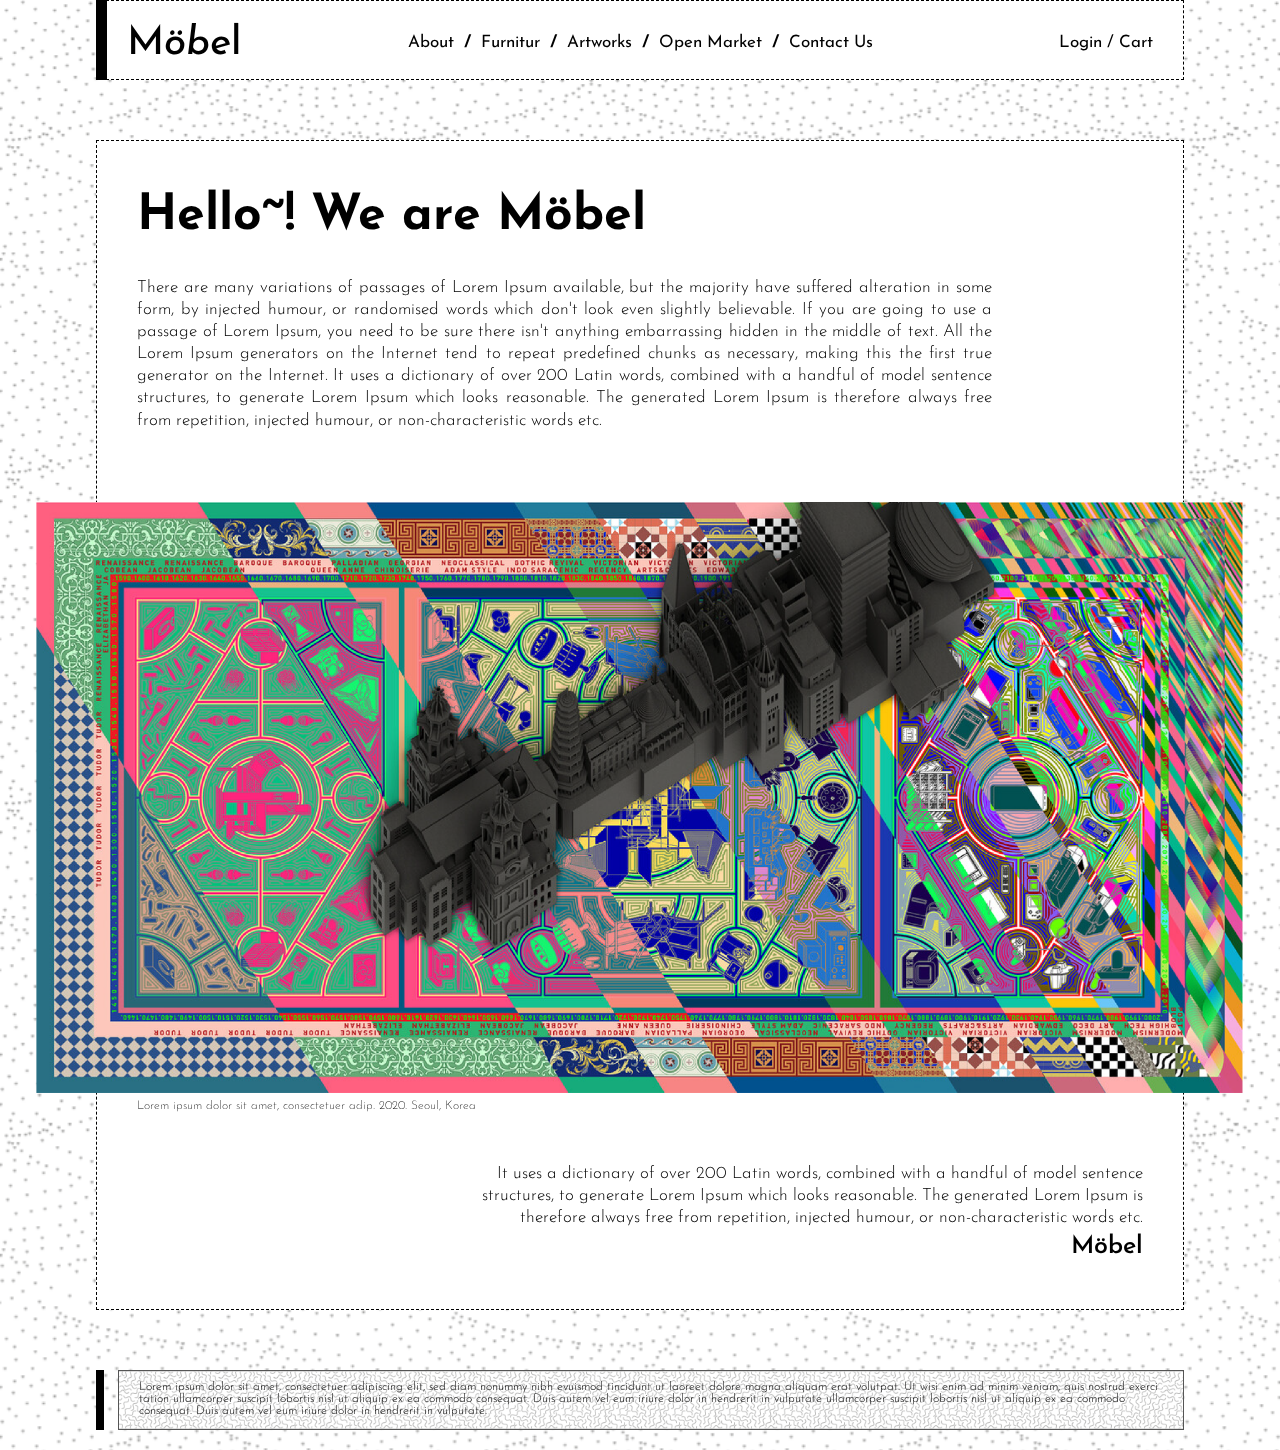
==== sub_about.html @ 5d1c4ff0 "main page finished,  building sub pages" ====
<!DOCTYPE html>
<html lang="en">
  <head>
    <meta charset="UTF-8" />
    <meta name="viewport" content="width=device-width, initial-scale=1.0" />
    <title>About - Möbel</title>
    <link rel="stylesheet" href="css/sub_style.css" />
  </head>
  <body>
    <img class="bg" src="img/bg_img/Asset 4@4x.png" alt="" />
    <div class="wrap">
      <header>
        <div class="main_header">
          <div class="header_line"></div>
          <div class="header_content clear">
            <div class="logo">
              <a href="index.html"
                ><h1>M</h1>
                <h1>öbe</h1>
                <h1>l</h1>
              </a>
            </div>
            <div class="menu_sec">
              <a href="sub_about.html">About</a>
              <h2>/</h2>
              <a href="sub_furnitur.html">Furnitur</a>
              <h2>/</h2>
              <a href="sub_artworks.html">Artworks</a>
              <h2>/</h2>
              <a href="sub_openmarket.html">Open Market</a>
              <h2>/</h2>
              <a href="sub_contact.html">Contact Us</a>
            </div>
            <div class="login_bottom">
              <a href="#">Cart</a>
              <a href="#">Login /</a>
            </div>
          </div>
        </div>
      </header>
      <section>
        <div class="container">
          <div class="content_txt">
            <h1>Hello~! We are Möbel</h1>
            <p>
              There are many variations of passages of Lorem Ipsum available,
              but the majority have suffered alteration in some form, by
              injected humour, or randomised words which don't look even
              slightly believable. If you are going to use a passage of Lorem
              Ipsum, you need to be sure there isn't anything embarrassing
              hidden in the middle of text. All the Lorem Ipsum generators on
              the Internet tend to repeat predefined chunks as necessary, making
              this the first true generator on the Internet. It uses a
              dictionary of over 200 Latin words, combined with a handful of
              model sentence structures, to generate Lorem Ipsum which looks
              reasonable. The generated Lorem Ipsum is therefore always free
              from repetition, injected humour, or non-characteristic words etc.
            </p>
          </div>
          <div class="content_img">
            <img src="img/content_img/Asset 5@4x.png" alt="" />
          </div>
          <div class="content_txt_2">
            <em
              >Lorem ipsum dolor sit amet, consectetuer adip. 2020. Seoul,
              Korea</em
            >
            <p>
              It uses a dictionary of over 200 Latin words, combined with a
              handful of model sentence structures, to generate Lorem Ipsum
              which looks reasonable. The generated Lorem Ipsum is therefore
              always free from repetition, injected humour, or
              non-characteristic words etc.
            </p>
            <h2>Möbel</h2>
          </div>
        </div>
      </section>
      <footer class="clear">
        <div class="footer_line"></div>
        <div class="footer_content">
          <p>
            Lorem ipsum dolor sit amet, consectetuer adipiscing elit, sed diam
            nonummy nibh evuismod tincidunt ut laoreet dolore magna aliquam erat
            volutpat. Ut wisi enim ad minim veniam, quis nostrud exerci tation
            ullamcorper suscipit lobortis nisl ut aliquip ex ea commodo
            consequat. Duis autem vel eum iriure dolor in hendrerit in vulputate
            ullamcorper suscipit lobortis nisl ut aliquip ex ea commodo
            consequat. Duis autem vel eum iriure dolor in hendrerit in
            vulputate.
          </p>
        </div>
      </footer>
    </div>

    <script src="https://ajax.googleapis.com/ajax/libs/jquery/3.5.1/jquery.min.js"></script>
    <script src="js/custom.js"></script>
  </body>
</html>
---- css/sub_style.css ----
@import url("https://fonts.googleapis.com/css2?family=Josefin+Sans:ital,wght@0,100;0,200;0,300;0,400;0,500;0,600;0,700;1,100;1,200;1,300;1,400;1,500;1,600;1,700&display=swap");
/*=========== reset ==========*/
* {
  margin: 0;
  padding: 0;
  font-family: "Josefin Sans", sans-serif;
}
ol ul {
  list-style: none;
}
li {
  list-style: none;
}
.clear:after {
  display: block;
  content: "";
  clear: both;
}
a {
  text-decoration: none;
  color: black;
}
img.bg {
  width: 100%;
  position: fixed;
  z-index: -1;
}
.wrap {
  width: 100%;
  height: auto;
  margin: auto;
  max-width: 1582px;
  min-width: 1260px;
  /* background: url(../img/bg_img/Asset\ 4@4x.png); */
}
/*=========== sub_about style ==========*/
/*=========== sub_about style ==========*/
/*=========== header style ==========*/
header {
  width: 100%;
  height: auto;
}
header .main_header {
  width: 85%;
  height: 80px;
  margin: auto;
  position: relative;
  background: #fff;
}
.header_line {
  width: 11px;
  height: 100%;
  position: absolute;
  background: black;
  top: 0;
  left: 0;
}
.header_content {
  width: 100%;
  height: 100%;
  position: absolute;
  box-sizing: border-box;
  top: 0;
  left: 0;
  border: 1px dashed black;
  padding: 23px 30px;
}
.header_content .logo {
  float: left;
}
.header_content .logo h1 {
  float: left;
  font-size: 40px;
  font-weight: 500;
}
.header_content .logo h1:nth-child(2) {
  font-style: italic;
}
.header_content .menu_sec {
  float: left;
  padding: 10px 0;
  position: absolute;
  left: 50%;
  transform: translateX(-50%);
}
.header_content .menu_sec a,
.header_content .menu_sec h2 {
  float: left;
  font-size: 17px;
  margin: 0 5px;
}
.header_content .login_bottom {
  float: right;
  padding: 10px 0;
}
.header_content .login_bottom a {
  float: right;
  font-size: 17px;
  margin-left: 5px;
}
/*=========== section style ==========*/
section {
  width: 100%;
  height: auto;
}
.container {
  width: 85%;
  height: auto;
  margin: 60px auto;
  box-sizing: border-box;
  border: 1px dashed black;
  background: #fff;
  padding: 50px 40px;
}
.container .content_txt {
  width: 85%;
  height: auto;
  box-sizing: border-box;
}
.container .content_txt h1 {
  font-size: 50px;
  margin-bottom: 35px;
}
.container .content_txt p {
  text-align: justify;
  line-height: 1.3;
  font-size: 17px;
  font-weight: 300;
  margin-bottom: 70px;
}
.container .content_img {
  width: 100%;
  height: auto;
}
.container .content_img img {
  width: 120%;
  margin-left: 50%;
  transform: translateX(-50%);
}
.container .content_txt_2 {
  width: 100%;
  height: auto;
}
.container .content_txt_2 em {
  font-style: normal;
  font-size: 12px;
  font-weight: 200;
}
.container .content_txt_2 p {
  line-height: 1.3;
  font-size: 17px;
  font-weight: 300;
  margin-top: 50px;
  text-align: right;
  padding-left: 30%;
}
.container .content_txt_2 h2 {
  text-align: right;
  padding-top: 5px;
  font-size: 25px;
  font-weight: 600;
}
/*=========== footer style ==========*/
footer {
  width: 85%;
  height: 60px;
  box-sizing: border-box;
  margin: 0 auto 20px;
}
.footer_line {
  width: 2%;
  height: 100%;
  box-sizing: border-box;
  border-left: 8px solid black;
  float: left;
}
.footer_content {
  width: 98%;
  height: 100%;
  box-sizing: border-box;
  border: 1px solid #555;
  float: left;
  background: url(../img/bg_img/Asset\ 2.png) no-repeat center center;
  background-size: cover;
  padding: 10px 20px;
}
.footer_content p {
  font-size: 12px;
  font-weight: 300;
}
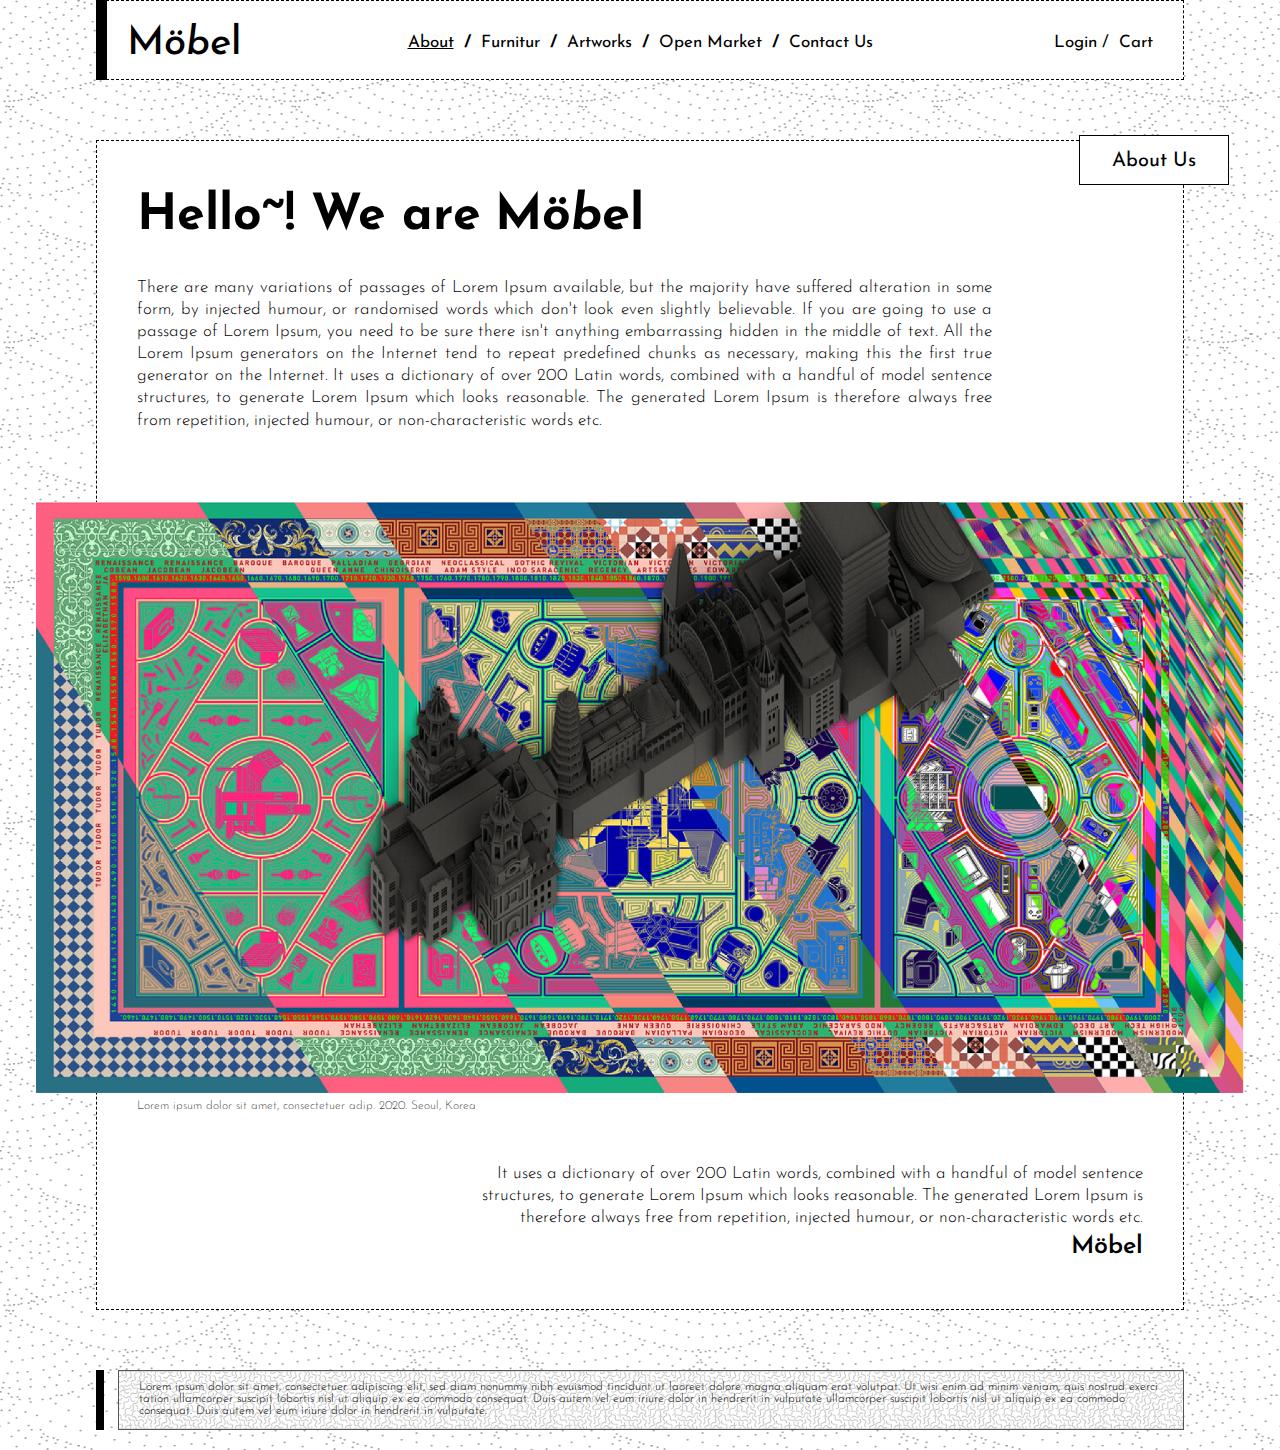
==== commit 61a281b3: "Finished web version" ====
--- a/sub_about.html
+++ b/sub_about.html
@@ -7,8 +7,8 @@
     <link rel="stylesheet" href="css/sub_style.css" />
   </head>
   <body>
-    <img class="bg" src="img/bg_img/Asset 4@4x.png" alt="" />
     <div class="wrap">
+      <!-- <img class="bg" src="img/bg_img/Asset 4@4x.png" alt="" /> -->
       <header>
         <div class="main_header">
           <div class="header_line"></div>
@@ -32,16 +32,29 @@
               <a href="sub_contact.html">Contact Us</a>
             </div>
             <div class="login_bottom">
-              <a href="#">Cart</a>
-              <a href="#">Login /</a>
+              <a href="sub_cart.html">Cart</a>
+              <a href="sub_login.html">Login /</a>
             </div>
           </div>
         </div>
       </header>
       <section>
         <div class="container">
+          <div class="side_panel">
+            <img
+              src="img/content_img/logo_animation.gif"
+              alt=""
+              class="img_panel"
+            />
+            <div class="txt_panel">About Us</div>
+          </div>
           <div class="content_txt">
-            <h1>Hello~! We are Möbel</h1>
+            <div class="content_txt_title clear">
+              <h1>Hello~! We are</h1>
+              <h1>M</h1>
+              <h1>öbe</h1>
+              <h1>l</h1>
+            </div>
             <p>
               There are many variations of passages of Lorem Ipsum available,
               but the majority have suffered alteration in some form, by
@@ -77,18 +90,20 @@
         </div>
       </section>
       <footer class="clear">
-        <div class="footer_line"></div>
-        <div class="footer_content">
-          <p>
-            Lorem ipsum dolor sit amet, consectetuer adipiscing elit, sed diam
-            nonummy nibh evuismod tincidunt ut laoreet dolore magna aliquam erat
-            volutpat. Ut wisi enim ad minim veniam, quis nostrud exerci tation
-            ullamcorper suscipit lobortis nisl ut aliquip ex ea commodo
-            consequat. Duis autem vel eum iriure dolor in hendrerit in vulputate
-            ullamcorper suscipit lobortis nisl ut aliquip ex ea commodo
-            consequat. Duis autem vel eum iriure dolor in hendrerit in
-            vulputate.
-          </p>
+        <div class="footer_contents">
+          <div class="footer_line"></div>
+          <div class="footer_content">
+            <p>
+              Lorem ipsum dolor sit amet, consectetuer adipiscing elit, sed diam
+              nonummy nibh evuismod tincidunt ut laoreet dolore magna aliquam
+              erat volutpat. Ut wisi enim ad minim veniam, quis nostrud exerci
+              tation ullamcorper suscipit lobortis nisl ut aliquip ex ea commodo
+              consequat. Duis autem vel eum iriure dolor in hendrerit in
+              vulputate ullamcorper suscipit lobortis nisl ut aliquip ex ea
+              commodo consequat. Duis autem vel eum iriure dolor in hendrerit in
+              vulputate.
+            </p>
+          </div>
         </div>
       </footer>
     </div>
--- a/css/sub_style.css
+++ b/css/sub_style.css
@@ -20,10 +20,8 @@
   text-decoration: none;
   color: black;
 }
-img.bg {
-  width: 100%;
-  position: fixed;
-  z-index: -1;
+body {
+  background: url(../img/bg_img/Asset\ 4@4x.png) repeat;
 }
 .wrap {
   width: 100%;
@@ -31,7 +29,6 @@
   margin: auto;
   max-width: 1582px;
   min-width: 1260px;
-  /* background: url(../img/bg_img/Asset\ 4@4x.png); */
 }
 /*=========== sub_about style ==========*/
 /*=========== sub_about style ==========*/
@@ -39,6 +36,7 @@
 header {
   width: 100%;
   height: auto;
+  position: relative;
 }
 header .main_header {
   width: 85%;
@@ -89,6 +87,9 @@
   font-size: 17px;
   margin: 0 5px;
 }
+.header_content .menu_sec a:nth-child(1) {
+  text-decoration: underline;
+}
 .header_content .login_bottom {
   float: right;
   padding: 10px 0;
@@ -96,7 +97,83 @@
 .header_content .login_bottom a {
   float: right;
   font-size: 17px;
-  margin-left: 5px;
+  margin-left: 10px;
+}
+.header_content .menu_sec a:nth-child(3):hover .sub_header {
+  visibility: hidden;
+}
+.sub_header {
+  position: absolute;
+  width: 40%;
+  height: 60px;
+  box-sizing: border-box;
+  top: 80px;
+  left: 37%;
+}
+.sub_header .bar_1 {
+  width: 100%;
+  height: 40%;
+  box-sizing: border-box;
+  border-left: 1px dashed black;
+  border-right: 1px dashed black;
+  transform: skew(50deg);
+  background: #fff;
+}
+.sub_header .bar_2 {
+  width: 100%;
+  height: 80%;
+  margin-left: 3%;
+  box-sizing: border-box;
+  border: 1px dashed black;
+  background: #fff;
+  padding-top: 17px;
+  text-align: center;
+  word-spacing: 7px;
+  cursor: pointer;
+}
+/*=========== panel style ==========*/
+.side_panel {
+  width: 150px;
+  height: 50px;
+  box-sizing: border-box;
+  position: fixed;
+  border: 1px solid black;
+  right: 4%;
+  top: 15%;
+  transition: all 0.3s ease-out;
+  background: #fff;
+  overflow: hidden;
+  z-index: 20;
+}
+.side_panel:hover {
+  border-radius: 50%;
+  width: 100px;
+  height: 100px;
+  right: 6%;
+  top: 13%;
+}
+.side_panel .txt_panel {
+  position: absolute;
+  width: 100%;
+  height: 100%;
+  text-align: center;
+  font-size: 20px;
+  padding-top: 15px;
+  transition: all 0.2s ease-out;
+  opacity: 1;
+}
+.side_panel:hover .txt_panel {
+  opacity: 0;
+}
+.side_panel .img_panel {
+  position: absolute;
+  width: 85%;
+  margin-top: 4px;
+  opacity: 0;
+  transition: all 0.2s ease-out;
+}
+.side_panel:hover .img_panel {
+  opacity: 1;
 }
 /*=========== section style ==========*/
 section {
@@ -114,12 +191,24 @@
 }
 .container .content_txt {
   width: 85%;
+  height: auto;
+  box-sizing: border-box;
+}
+.container .content_txt .content_txt_title {
+  width: 100%;
   height: auto;
   box-sizing: border-box;
 }
 .container .content_txt h1 {
   font-size: 50px;
   margin-bottom: 35px;
+  float: left;
+}
+.container .content_txt h1:nth-child(1) {
+  margin-right: 14px;
+}
+.container .content_txt h1:nth-child(3) {
+  font-style: italic;
 }
 .container .content_txt p {
   text-align: justify;
@@ -134,8 +223,7 @@
 }
 .container .content_img img {
   width: 120%;
-  margin-left: 50%;
-  transform: translateX(-50%);
+  margin-left: -10%;
 }
 .container .content_txt_2 {
   width: 100%;
@@ -163,9 +251,14 @@
 /*=========== footer style ==========*/
 footer {
   width: 85%;
-  height: 60px;
-  box-sizing: border-box;
-  margin: 0 auto 20px;
+  height: 80px;
+  box-sizing: border-box;
+  margin: auto;
+}
+footer .footer_contents {
+  width: 100%;
+  height: 75%;
+  padding: 0 0 20px;
 }
 .footer_line {
   width: 2%;
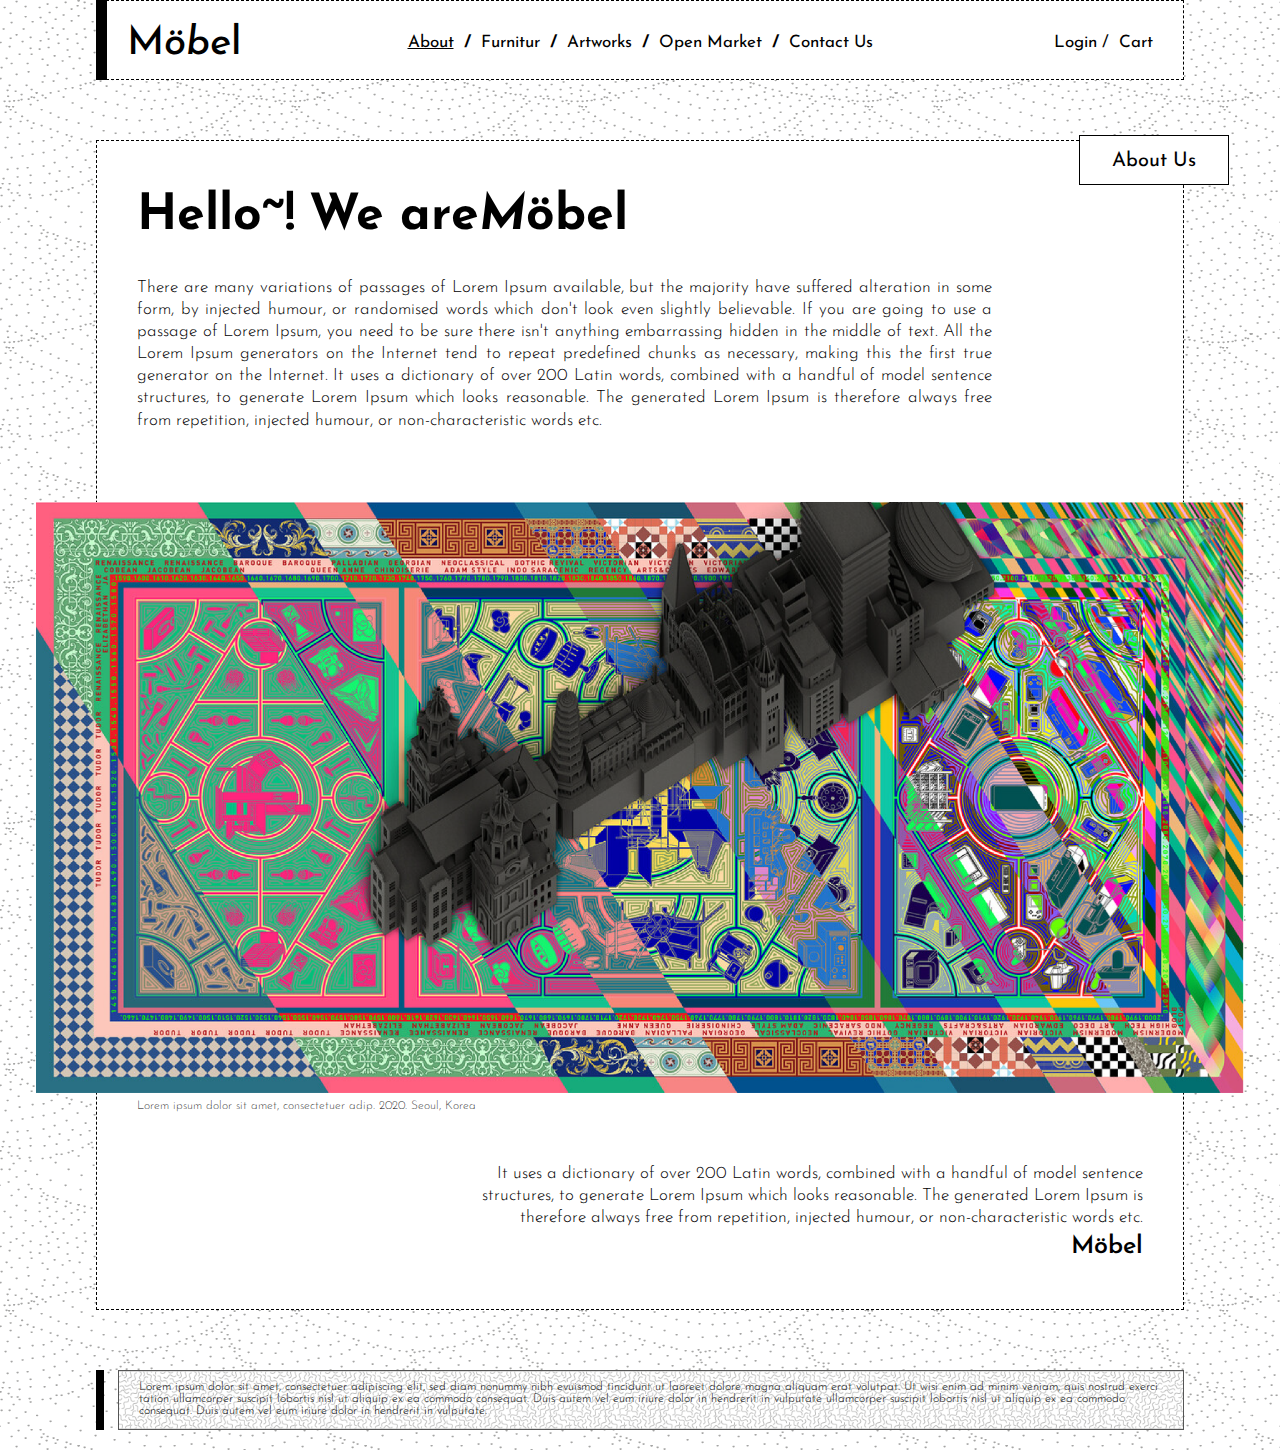
==== commit 51704289: "Final version" ====
--- a/sub_about.html
+++ b/sub_about.html
@@ -5,6 +5,7 @@
     <meta name="viewport" content="width=device-width, initial-scale=1.0" />
     <title>About - Möbel</title>
     <link rel="stylesheet" href="css/sub_style.css" />
+    <link rel="stylesheet" href="css/sub_media.css" />
   </head>
   <body>
     <div class="wrap">
@@ -36,6 +37,24 @@
               <a href="sub_login.html">Login /</a>
             </div>
           </div>
+          <div class="slide_container">
+            <div class="bar_back"></div>
+            <div class="side_nav_bars">
+              <span></span>
+              <span></span>
+              <span></span>
+            </div>
+            <div class="menu_sec">
+              <a href="index.html">Home</a>
+              <a href="sub_about.html">About</a>
+              <a href="sub_furnitur.html">Furnitur</a>
+              <a href="sub_artworks.html">Artworks</a>
+              <a href="sub_openmarket.html">Open Market</a>
+              <a href="sub_contact.html">Contact Us</a>
+              <a href="sub_login.html">Login </a>
+              <a href="sub_cart.html">Cart</a>
+            </div>
+          </div>
         </div>
       </header>
       <section>
@@ -50,7 +69,8 @@
           </div>
           <div class="content_txt">
             <div class="content_txt_title clear">
-              <h1>Hello~! We are</h1>
+              <h1>Hello~!</h1>
+              <h1>We are</h1>
               <h1>M</h1>
               <h1>öbe</h1>
               <h1>l</h1>
--- a/css/sub_style.css
+++ b/css/sub_style.css
@@ -104,7 +104,7 @@
 }
 .sub_header {
   position: absolute;
-  width: 40%;
+  width: 42%;
   height: 60px;
   box-sizing: border-box;
   top: 80px;
--- a/css/sub_media.css
+++ b/css/sub_media.css
@@ -0,0 +1,235 @@
+@media screen and (min-width: 501px) {
+  .side_nav_bars {
+    display: none;
+  }
+  .slide_container {
+    display: none;
+  }
+}
+@media screen and (max-width: 500px) {
+  .wrap {
+    max-width: 500px;
+    min-width: 0px;
+  }
+  /*=========== sub_about style ==========*/
+  /*=========== sub_about style ==========*/
+  /*=========== header style ==========*/
+  header {
+    width: 100%;
+    height: auto;
+    position: relative;
+  }
+  header .main_header {
+    width: 100%;
+  }
+
+  .header_content .menu_sec {
+    display: none;
+  }
+  .header_content .login_bottom {
+    display: none;
+  }
+  .sub_header {
+    display: none;
+  }
+
+  /* side nav bars style */
+  .side_nav_bars {
+    position: absolute;
+    color: black;
+    transition: top 0.3s;
+    width: 30px;
+    height: 30px;
+    cursor: pointer;
+    float: right;
+    z-index: 4;
+    right: 30px;
+    top: 28px;
+  }
+  .bar_back {
+    position: absolute;
+    width: 30px;
+    height: 30px;
+    border-radius: 50%;
+    background: #fff;
+    float: right;
+    z-index: 4;
+    right: 30px;
+    top: 28px;
+  }
+  .side_nav_bars span {
+    position: absolute;
+    height: 2px;
+    width: 100%;
+    background: black;
+    border-radius: 9px;
+    opacity: 1;
+    left: 0;
+    -webkit-transition: 0.25s ease-in-out;
+    -moz-transition: 0.25s ease-in-out;
+    -o-transition: 0.25s ease-in-out;
+    transition: 0.25s ease-in-out;
+  }
+
+  .side_nav_bars span:nth-child(1) {
+    top: 0px;
+    -webkit-transform-origin: left center;
+    -moz-transform-origin: left center;
+    -o-transform-origin: left center;
+    transform-origin: left center;
+  }
+  .side_nav_bars span:nth-child(2) {
+    top: 10px;
+    -webkit-transform-origin: left center;
+    -moz-transform-origin: left center;
+    -o-transform-origin: left center;
+    transform-origin: left center;
+  }
+  .side_nav_bars span:nth-child(3) {
+    top: 20px;
+    -webkit-transform-origin: left center;
+    -moz-transform-origin: left center;
+    -o-transform-origin: left center;
+    transform-origin: left center;
+  }
+  .side_nav_bars.open span:nth-child(1) {
+    -webkit-transform: rotate(45deg);
+    -moz-transform: rotate(45deg);
+    -o-transform: rotate(45deg);
+    transform: rotate(45deg);
+    top: 0px;
+    /* left: 8px; */
+  }
+  .side_nav_bars.open span:nth-child(2) {
+    width: 0%;
+    opacity: 0;
+  }
+  .side_nav_bars.open span:nth-child(3) {
+    -webkit-transform: rotate(-45deg);
+    -moz-transform: rotate(-45deg);
+    -o-transform: rotate(-45deg);
+    transform: rotate(-45deg);
+    top: 21px;
+  }
+  /* slide_container style */
+  .slide_container {
+    position: absolute;
+    width: 100%;
+    height: 0;
+    background: #fff;
+    box-sizing: border-box;
+    z-index: 21;
+    transition: all 0.3s ease-out;
+  }
+  .slide_container.active {
+    height: 400px;
+    border: 1px solid black;
+  }
+  .slide_container .menu_sec a.active {
+    opacity: 1;
+    visibility: visible;
+  }
+  .slide_container .menu_sec {
+    width: 100%;
+    height: 100%;
+    padding-top: 30px;
+  }
+  .slide_container .menu_sec a {
+    display: block;
+    font-size: 30px;
+    margin: 0 0 10px 10px;
+    transition: all 0.3s ease-in;
+    opacity: 0;
+    visibility: hidden;
+  }
+  .slide_container .menu_sec a:nth-child(6) {
+    margin: 0 0 30px 10px;
+  }
+  .slide_container .menu_sec .sub_menu_sec {
+    width: 200px;
+    height: 200px;
+    position: absolute;
+    top: 120px;
+    right: 40px;
+    text-align: right;
+    transition: all 0.3s ease-in;
+    opacity: 0;
+    visibility: hidden;
+  }
+  .slide_container .menu_sec .sub_menu_sec.artwork {
+    top: 160px;
+  }
+  .slide_container .menu_sec .sub_menu_sec.active {
+    opacity: 1;
+    visibility: visible;
+  }
+  .slide_container .menu_sec p {
+    display: block;
+    font-size: 20px;
+    font-weight: 400;
+    font-style: italic;
+    margin-bottom: 10px;
+    transition: all 0.3s ease-in;
+    opacity: 0;
+    visibility: hidden;
+  }
+  .slide_container .menu_sec p.active {
+    opacity: 1;
+    visibility: visible;
+  }
+  /*=========== section style ==========*/
+  section {
+    width: 100%;
+    height: auto;
+  }
+  .container {
+    width: 100%;
+    margin: 50px auto;
+    padding: 30px 20px;
+  }
+  .container .content_txt h1 {
+    font-size: 40px;
+    margin-bottom: 25px;
+    float: left;
+  }
+  .container .content_txt_title.market h1 {
+    font-size: 30px;
+  }
+  .container .content_txt h1:nth-child(1) {
+    margin-right: 0;
+    width: 100%;
+  }
+  .container .content_txt h1:nth-child(2) {
+    margin-right: 20px;
+  }
+  .container .content_txt h1:nth-child(3) {
+    font-style: normal;
+  }
+  .container .content_txt h1:nth-child(4) {
+    font-style: italic;
+  }
+  .container .content_img img {
+    width: 100%;
+    margin-left: 0;
+  }
+  /*=========== footer style ==========*/
+  footer {
+    width: 100%;
+  }
+  .footer_line {
+    display: none;
+  }
+  footer .footer_contents {
+    width: 100%;
+  }
+  .footer_content {
+    padding: 3px 10px;
+    width: 100%;
+    border-left: 8px solid black;
+    overflow: hidden;
+  }
+  .footer_content p {
+    font-size: 10px;
+    font-weight: 300;
+  }
+}
